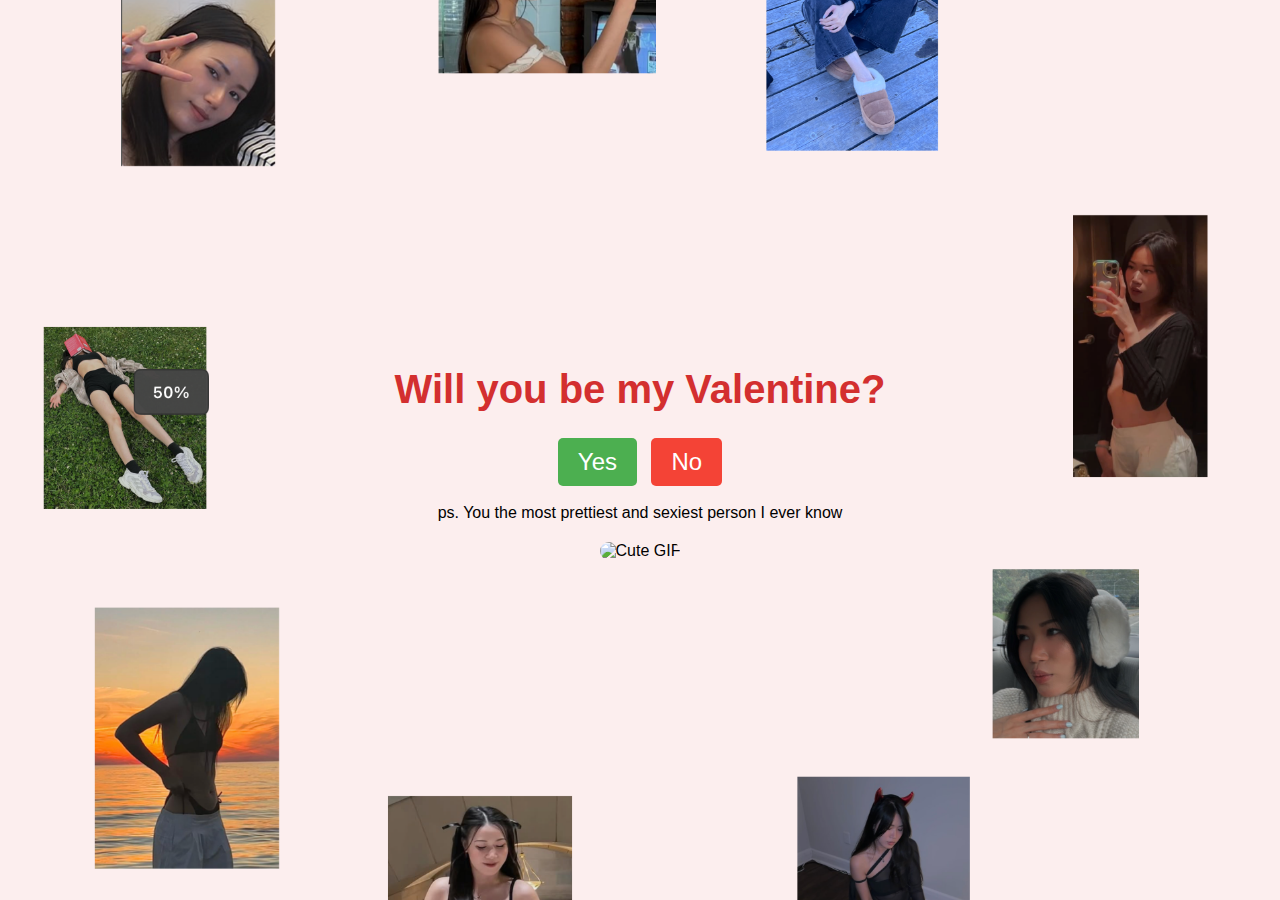
==== index.html @ 3ddd81eb "added background and pics of me" ====
<!DOCTYPE html>
<html lang="en">
<head>
    <meta charset="UTF-8">
    <meta name="viewport" content="width=device-width, initial-scale=1.0">
    <title>Will You Be My Valentine?</title>
    
    <link rel="stylesheet" href="styles.css">
</head>
<body>
    <div class="container">
        <h1>Will you be my Valentine?</h1>
        <div class="buttons">
            <button class="yes-button" onclick="handleYesClick()">Yes</button>
            <button class="no-button" onclick="handleNoClick()">No</button>
        </div>
        <br>
        ps. You the most prettiest and sexiest person I ever know
        <div class="gif_container">
            <img src="https://media1.giphy.com/media/v1.Y2lkPTc5MGI3NjExbW5lenZyZHI5OXM2eW95b3pmMG40cWVrMDhtNjVuM3A4dGNxa2g2dSZlcD12MV9pbnRlcm5hbF9naWZfYnlfaWQmY3Q9cw/VM1fcpu2bKs1e2Kdbj/giphy.gif" alt="Cute GIF">
        </div>
    </div>
    <script src="script.js"></script>
</body>
</html>
---- styles.css ----
body {
    display: flex;
    justify-content: center;
    align-items: center;
    height: 100vh;
    margin: 0;
    /*background-color: #f9e3e3;*/
    font-family: 'Arial', sans-serif;
    flex-direction: column;
    background-image: url('./images/pic4.png');
    background-size: cover; /* Ensures the image covers the entire page */
    background-position: center;
    background-attachment: fixed;
  }
  
  .container {
    text-align: center;
  }
  
  h1 {
    font-size: 2.5em;
    color: #d32f2f;
  }
  
  .buttons {
    margin-top: 20px;
  }
  
  .yes-button {
    font-size: 1.5em;
    padding: 10px 20px;
    margin-right: 10px;
    background-color: #4caf50;
    color: white;
    border: none;
    border-radius: 5px;
    cursor: pointer;
  }
  
  .no-button {
    font-size: 1.5em;
    padding: 10px 20px;
    background-color: #f44336;
    color: white;
    border: none;
    border-radius: 5px;
    cursor: pointer;
  }
  
  .gif_container img {
    max-width: 100%;
    height: auto;
    border-radius: 10px;
    margin-top: 20px;
  }
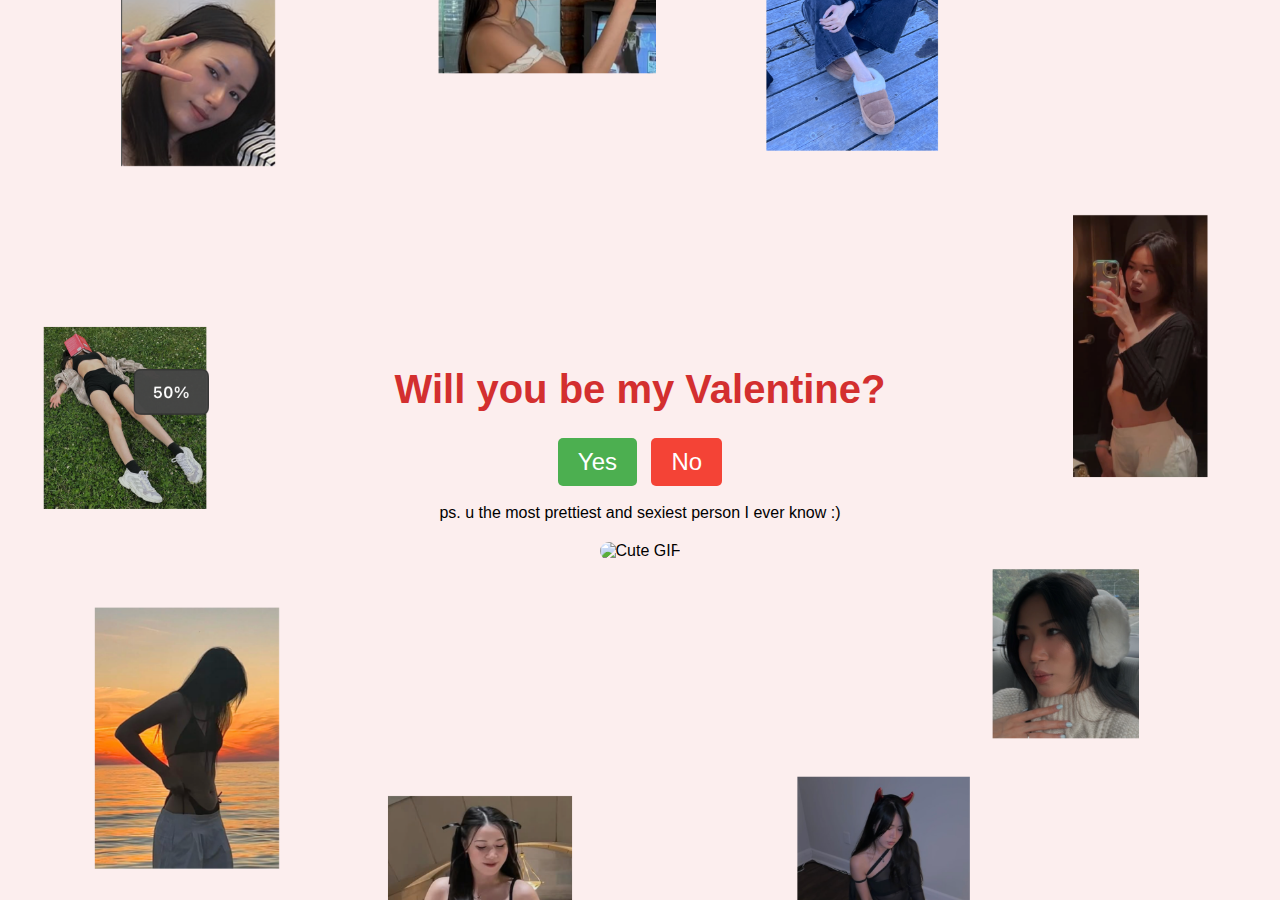
==== commit 4fc7b7cc: "added :)" ====
--- a/index.html
+++ b/index.html
@@ -4,7 +4,6 @@
     <meta charset="UTF-8">
     <meta name="viewport" content="width=device-width, initial-scale=1.0">
     <title>Will You Be My Valentine?</title>
-    
     <link rel="stylesheet" href="styles.css">
 </head>
 <body>
@@ -15,7 +14,7 @@
             <button class="no-button" onclick="handleNoClick()">No</button>
         </div>
         <br>
-        ps. You the most prettiest and sexiest person I ever know
+        ps. u the most prettiest and sexiest person I ever know :)
         <div class="gif_container">
             <img src="https://media1.giphy.com/media/v1.Y2lkPTc5MGI3NjExbW5lenZyZHI5OXM2eW95b3pmMG40cWVrMDhtNjVuM3A4dGNxa2g2dSZlcD12MV9pbnRlcm5hbF9naWZfYnlfaWQmY3Q9cw/VM1fcpu2bKs1e2Kdbj/giphy.gif" alt="Cute GIF">
         </div>
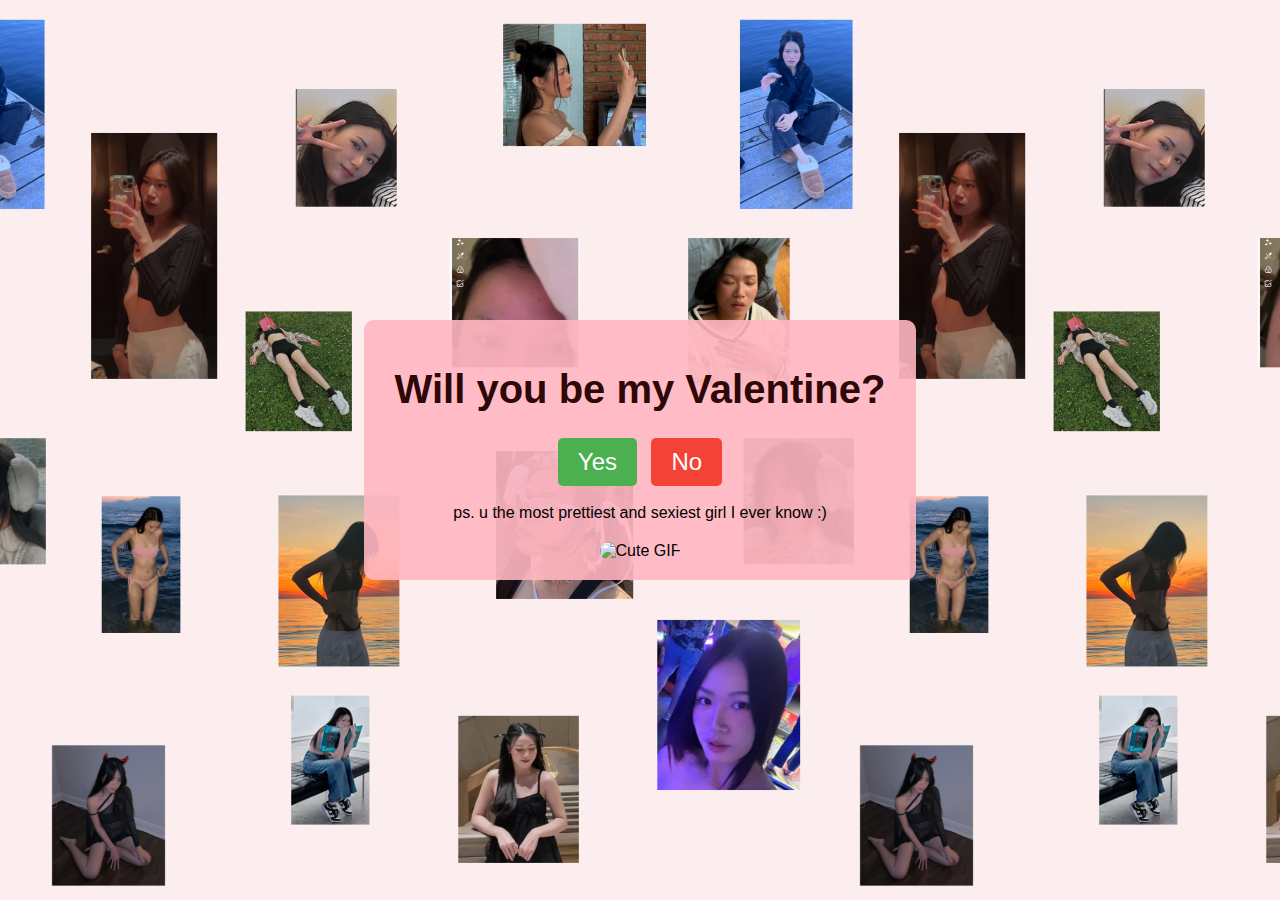
==== commit 5434535b: "changed box size" ====
--- a/index.html
+++ b/index.html
@@ -14,7 +14,7 @@
             <button class="no-button" onclick="handleNoClick()">No</button>
         </div>
         <br>
-        ps. u the most prettiest and sexiest person I ever know :)
+        ps. u the most prettiest and sexiest girl I ever know :)
         <div class="gif_container">
             <img src="https://media1.giphy.com/media/v1.Y2lkPTc5MGI3NjExbW5lenZyZHI5OXM2eW95b3pmMG40cWVrMDhtNjVuM3A4dGNxa2g2dSZlcD12MV9pbnRlcm5hbF9naWZfYnlfaWQmY3Q9cw/VM1fcpu2bKs1e2Kdbj/giphy.gif" alt="Cute GIF">
         </div>
--- a/styles.css
+++ b/styles.css
@@ -7,19 +7,29 @@
     /*background-color: #f9e3e3;*/
     font-family: 'Arial', sans-serif;
     flex-direction: column;
-    background-image: url('./images/pic4.png');
-    background-size: cover; /* Ensures the image covers the entire page */
+    background-image: url('./images/pic5.png');
+    background-size: contain; /* Ensures the image covers the entire page */
     background-position: center;
     background-attachment: fixed;
   }
   
   .container {
     text-align: center;
+    width: 40%;
+    background-color: rgba(255, 182, 193, 0.9); /* Semi-transparent black background */
+    color: black; /* White text for contrast */
+    padding: 20px; /* Adds space inside the container */
+    border-radius: 10px; /* Rounds the corners */
+    max-width: 600px; /* Optional: Limit the width of the container */
+    margin: 20px auto; /* Centers the container on the page */
+    text-align: center; /* Centers the text inside */
+    align-items: center;
   }
   
   h1 {
     font-size: 2.5em;
-    color: #d32f2f;
+    color: #2e0707;
+    text-align: center;
   }
   
   .buttons {
@@ -48,7 +58,7 @@
   }
   
   .gif_container img {
-    max-width: 100%;
+    max-width: 50%;
     height: auto;
     border-radius: 10px;
     margin-top: 20px;
